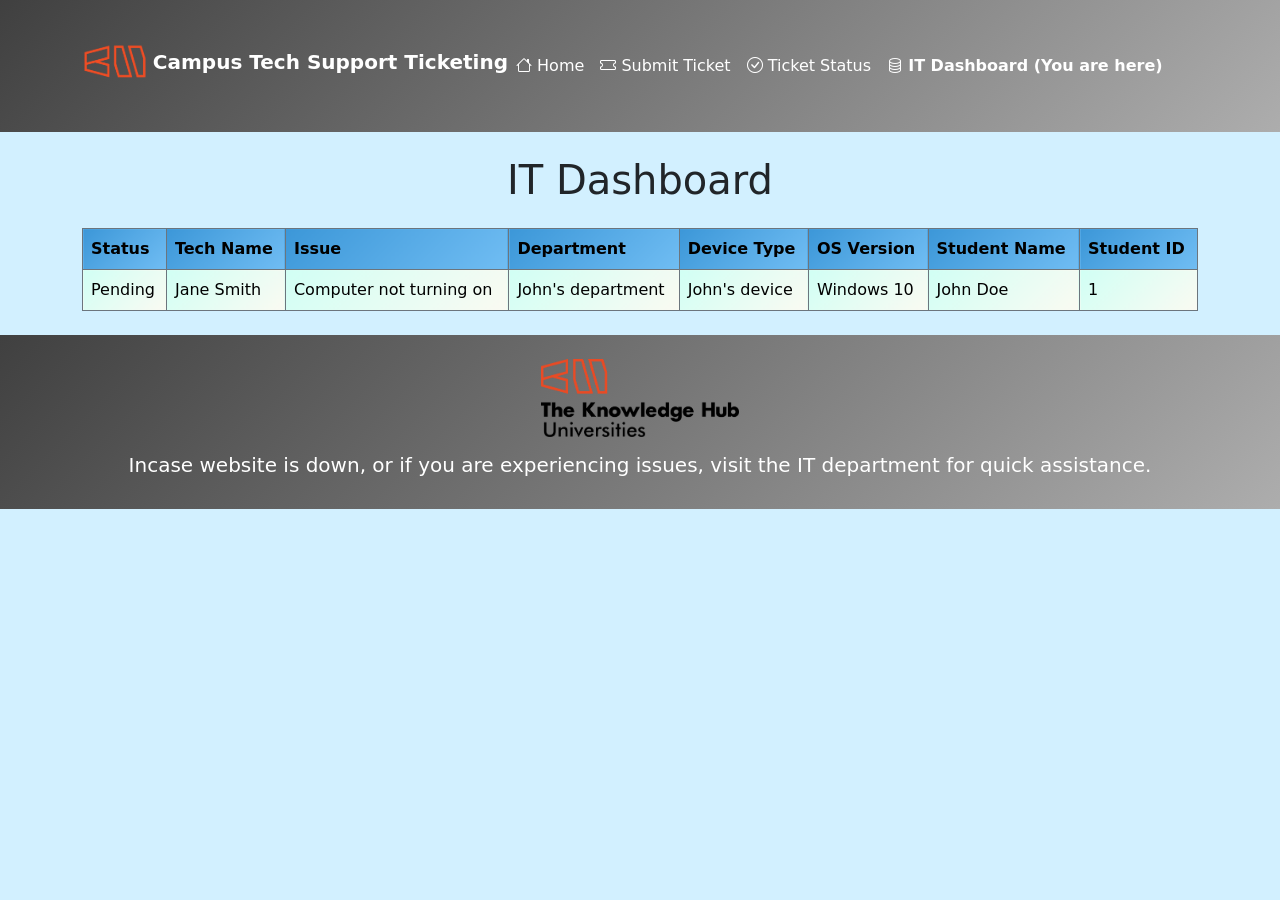
==== dashboard.html @ f161b097 "Fixing color names part 1" ====
<!DOCTYPE html>
<html lang="en">
<head>
    <meta charset="UTF-8">
    <meta name="viewport" content="width=device-width, initial-scale=1.0">
    <title>Dashboard</title>
    <link rel="stylesheet" href="https://cdn.jsdelivr.net/npm/bootstrap@5.3.8/dist/css/bootstrap.min.css" rel="stylesheet" integrity="sha384-sRIl4kxILFvY47J16cr9ZwB07vP4J8+LH7qKQnuqkuIAvNWLzeN8tE5YBujZqJLB" crossorigin="anonymous">
    <link rel="stylesheet" href="https://cdn.jsdelivr.net/npm/bootstrap-icons@1.10.5/font/bootstrap-icons.css">
    <link rel="stylesheet" href="styles.css">
</head>

<body class="bg-lightblue">

    <header class="bg-brandgradient text-white py-4 text-center">
            <nav class="navbar navbar-expand-lg">
                <div class="container align-items-start align-items-lg-center">
                    <a class="navbar-brand h2 fw-bold text-white d-flex align-items-center me-0" href="index.html">
                        <img src="tkhlogo.png" alt="The Knowledge Hub" class="me-1" height="50" >
                        <span class="text-wrap">Campus Tech Support Ticketing</span>
                    </a>
                    
                    <button class="navbar-toggler" type="button" data-bs-toggle="collapse" data-bs-target="#navBar">
                        <span class="navbar-toggler-icon"></span>
                    </button>

                    <div class="collapse navbar-collapse" id="navBar">
                        <ul class="navbar-nav me-auto">
                            <li class="nav-item"><a class="nav-link active text-white" href="index.html"><i class="bi bi-house"></i> Home</a></li>
                            <li class="nav-item"><a class="nav-link text-white" href="ticketform.html"><i class="bi bi-ticket"></i> Submit Ticket</a></li>
                            <li class="nav-item"><a class="nav-link text-white" href="ticketstatus.html"><i class="bi bi-check-circle"></i> Ticket Status</a></li>
                            <li class="nav-item"><a class="nav-link text-white" href="dashboard.html"><i class="bi bi-database"></i> <strong>IT Dashboard (You are here)</strong></a></li>
                        </ul>
                    </div>
                </div>
            </nav>
    </header>

    <main class="container mt-3 py-2">  

        <h1 class="text-center mb-4">IT Dashboard</h1>

        <!-- table-responsive stops the table from overflowing off the screen -->
        <div  class="table-responsive">
            <table class="table table-hover table-bordered border-secondary">
                <thead class="table-header">
                    <tr>
                        <!-- The scope=col don't really matter much, but they helps with accessibility -->
                        <th scope="col">Status</th>
                        <th scope="col">Tech Name</th>
                        <th scope="col">Issue</th>
                        <th scope="col">Department</th>
                        <th scope="col">Device Type</th>
                        <th scope="col">OS Version</th>
                        <th scope="col">Student Name</th>
                        <th scope="col">Student ID</th>
                    </tr>
                </thead>
                <tbody class="table-body">
                    <tr>
                        <td>Pending</td>
                        <td>Jane Smith</td>
                        <td>Computer not turning on</td>
                        <td>John's department</td>
                        <td>John's device</td>
                        <td>Windows 10</td>
                        <td>John Doe</td>
                        <td>1</td>
                    </tr>
                </tbody>
            </table>
        </div>

    </main>

    <footer class="bg-brandgradient text-white py-4 text-center">
        <article>
            <div>
                <img src="tkh.png" alt="The Knowledge Hub" width="198.5" height="77.5" class="mb-3">
            </div>
            <div>
                <h5>Incase website is down, or if you are experiencing issues, visit the IT department for quick assistance.</h5>
            </div>
        </article>
    </footer>

    <script src="https://cdn.jsdelivr.net/npm/bootstrap@5.3.8/dist/js/bootstrap.bundle.min.js" integrity="sha384-FKyoEForCGlyvwx9Hj09JcYn3nv7wiPVlz7YYwJrWVcXK/BmnVDxM+D2scQbITxI" crossorigin="anonymous"></script>

</body>
</html>
---- styles.css ----
/* this is the gray gradient color. used for the header and footer*/
.bg-brandgradient {
    background: #404040;
    background: linear-gradient(135deg,#404040 0%, #adadad 100%);
}

/* this is a solid light blue color. used for background */
.bg-lightblue {
    background-color:#d2f0ff
}

/* this is the blue-pink gradient color. currently not used*/
.bg-bluepinkgradient {
    background: #85dcff;
    background: linear-gradient(135deg,#85dcff 0%, #CF99F7 100%);
}

/* this is the blue gradient color. currently not used*/
.bg-bgbluegradient {
    background: #8CC4FF;
    background: linear-gradient(135deg,#6d92e8 0%, #8CC4FF 100%);
}

/* This is the blue gradient color enabled for table headers */
.table-bgbluegradient th {
    background: #8CC4FF;
    background: linear-gradient(135deg,#6d92e8 0%, #8CC4FF 100%);
}

/* this is the green gradient color. used for green buttons (replacing bg-success)*/
.bg-greengradient {
    background: #208b39;
    background: linear-gradient(135deg,#208b39 0%, #42d765 100%);
}

/* this is the blue gradient color. used for blue buttons (replacing bg-info)*/
.bg-bluegradient {
    background: #51ACED;
    background: linear-gradient(135deg,#3c97d8 0%, #70bdf3 100%);
}

.table-header th {
    background: #51ACED;
    background: linear-gradient(135deg,#3c97d8 0%, #70bdf3 100%);
}

/* this is the yellow gradient color. used for yellow buttons (replacing bg-warning)*/
.bg-yellowgradient {
    background: #e1cc78;
    background: linear-gradient(135deg,#e1cc78 0%, #c2c855 100%);
}

/* this is the white gradient color. used for cards (replacing bg-light)*/
.bg-whitegradient {
    background: #D1FFF4;
    background: linear-gradient(135deg,#D1FFF4 0%, #FAFAF2 100%);
}

/* This is the white griadient color enabled for table bodys */
.table-body td {
    background: #D1FFF4;
    background: linear-gradient(135deg,#D1FFF4 0%, #FAFAF2 100%);
}




/* Stops the navbar brand from overflowing on smaller screens while keeping the hamburger button in place. */
.navbar-brand {
    flex: 1 1 0;

}

@media (min-width: 992px) {
    .navbar-brand {
        flex: 0 1 auto;
    }
}
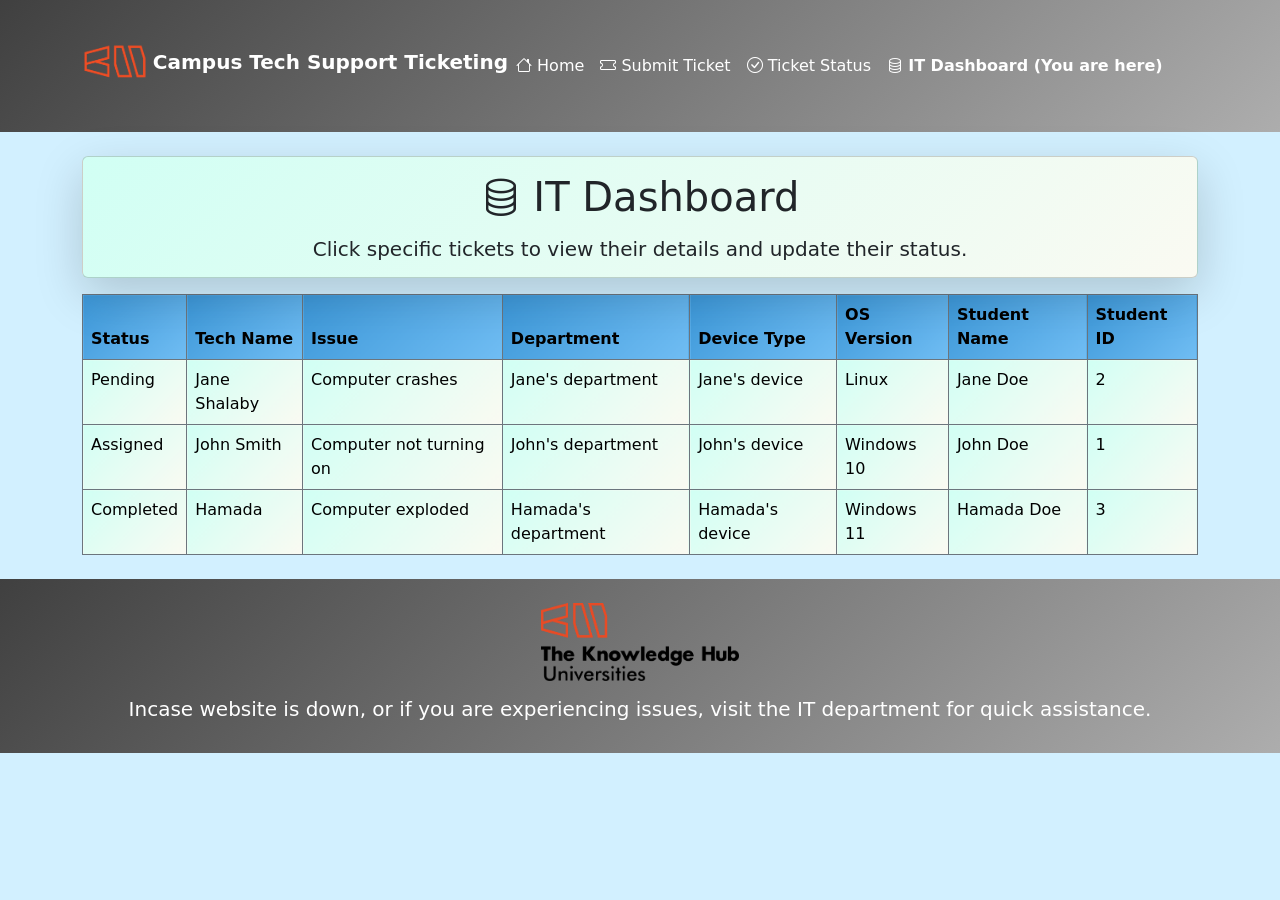
==== commit 6cb6cd50: "Improve IT Dashboard" ====
--- a/dashboard.html
+++ b/dashboard.html
@@ -9,13 +9,13 @@
     <link rel="stylesheet" href="styles.css">
 </head>
 
-<body class="bg-lightblue">
+<body class="bg-brandbg">
 
-    <header class="bg-brandgradient text-white py-4 text-center">
+    <header class="bg-brand text-white py-4 text-center">
             <nav class="navbar navbar-expand-lg">
                 <div class="container align-items-start align-items-lg-center">
                     <a class="navbar-brand h2 fw-bold text-white d-flex align-items-center me-0" href="index.html">
-                        <img src="tkhlogo.png" alt="The Knowledge Hub" class="me-1" height="50" >
+                        <img src="tkhlogo.png" alt="TKH logo" class="me-1" height="50" >
                         <span class="text-wrap">Campus Tech Support Ticketing</span>
                     </a>
                     
@@ -37,14 +37,23 @@
 
     <main class="container mt-3 py-2">  
 
-        <h1 class="text-center mb-4">IT Dashboard</h1>
+        <div class="row g-3">
+            <article class="col-sm-12 col-md-12 col-lg-12 mb-3">
+                <div class="card h-100 bg-brandcard shadow-lg">
+                    <div class="card-body">
+                        <h1 class="card-title text-center mb-3"><i class="bi bi-database"></i> IT Dashboard</h1>
+                        <h5 class="card-text text-center"> Click specific tickets to view their details and update their status.</h5>
+                    </div>
+                </div>
+            </article>
+        </div>
 
         <!-- table-responsive stops the table from overflowing off the screen -->
         <div  class="table-responsive">
             <table class="table table-hover table-bordered border-secondary">
                 <thead class="table-header">
                     <tr>
-                        <!-- The scope=col don't really matter much, but they helps with accessibility -->
+                        <!-- The scope=col doesn't really matter much, but it helps with accessibility -->
                         <th scope="col">Status</th>
                         <th scope="col">Tech Name</th>
                         <th scope="col">Issue</th>
@@ -58,7 +67,18 @@
                 <tbody class="table-body">
                     <tr>
                         <td>Pending</td>
-                        <td>Jane Smith</td>
+                        <td>Jane Shalaby</td>
+                        <td>Computer crashes</td>
+                        <td>Jane's department</td>
+                        <td>Jane's device</td>
+                        <td>Linux</td>
+                        <td>Jane Doe</td>
+                        <td>2</td>
+                    </tr>
+
+                    <tr>
+                        <td>Assigned</td>
+                        <td>John Smith</td>
                         <td>Computer not turning on</td>
                         <td>John's department</td>
                         <td>John's device</td>
@@ -66,13 +86,25 @@
                         <td>John Doe</td>
                         <td>1</td>
                     </tr>
+
+                    <tr>
+                        <td>Completed</td>
+                        <td>Hamada</td>
+                        <td>Computer exploded</td>
+                        <td>Hamada's department</td>
+                        <td>Hamada's device</td>
+                        <td>Windows 11</td>
+                        <td>Hamada Doe</td>
+                        <td>3</td>
+                    </tr>
+
                 </tbody>
             </table>
         </div>
 
     </main>
 
-    <footer class="bg-brandgradient text-white py-4 text-center">
+    <footer class="bg-brand text-white py-4 text-center">
         <article>
             <div>
                 <img src="tkh.png" alt="The Knowledge Hub" width="198.5" height="77.5" class="mb-3">
--- a/styles.css
+++ b/styles.css
@@ -1,13 +1,69 @@
-/* this is the gray gradient color. used for the header and footer*/
-.bg-brandgradient {
+/* Header and Footer color */
+.bg-brand {
     background: #404040;
     background: linear-gradient(135deg,#404040 0%, #adadad 100%);
 }
 
-/* this is a solid light blue color. used for background */
-.bg-lightblue {
+/* Background color */
+.bg-brandbg {
     background-color:#d2f0ff
 }
+
+/* Card background color */
+.bg-brandcard {
+    background: #D1FFF4;
+    background: linear-gradient(135deg,#D1FFF4 0%, #FAFAF2 100%);
+}
+
+/* Table header color */
+.table-header th {
+    background: #51ACED;
+    background: linear-gradient(135deg,#3c97d8 0%, #70bdf3 100%);
+}
+
+/* Table body color */
+.table-body td {
+    background: #D1FFF4;
+    background: linear-gradient(135deg,#D1FFF4 0%, #FAFAF2 100%);
+}
+
+/* this is the green gradient color. used for green buttons (replacing bg-success)*/
+.bg-mainbutton {
+    background: #208b39;
+    background: linear-gradient(135deg,#208b39 0%, #42d765 100%);
+}
+
+/* this is the blue gradient color. used for blue buttons (replacing bg-info)*/
+.bg-secondbutton {
+    background: #51ACED;
+    background: linear-gradient(135deg,#3c97d8 0%, #70bdf3 100%);
+}
+
+/* this is the yellow gradient color. used for yellow buttons (replacing bg-warning)*/
+.bg-thirdbutton {
+    background: #e1cc78;
+    background: linear-gradient(135deg,#e1cc78 0%, #c2c855 100%);
+}
+
+
+
+/* Stops the navbar brand from overflowing on smaller screens 
+   while keeping the hamburger button in place. */
+.navbar-brand {
+    flex: 1 1 0;
+
+}
+
+@media (min-width: 992px) {
+    .navbar-brand {
+        flex: 0 1 auto;
+    }
+}
+
+
+
+
+
 
 /* this is the blue-pink gradient color. currently not used*/
 .bg-bluepinkgradient {
@@ -19,60 +75,4 @@
 .bg-bgbluegradient {
     background: #8CC4FF;
     background: linear-gradient(135deg,#6d92e8 0%, #8CC4FF 100%);
-}
-
-/* This is the blue gradient color enabled for table headers */
-.table-bgbluegradient th {
-    background: #8CC4FF;
-    background: linear-gradient(135deg,#6d92e8 0%, #8CC4FF 100%);
-}
-
-/* this is the green gradient color. used for green buttons (replacing bg-success)*/
-.bg-greengradient {
-    background: #208b39;
-    background: linear-gradient(135deg,#208b39 0%, #42d765 100%);
-}
-
-/* this is the blue gradient color. used for blue buttons (replacing bg-info)*/
-.bg-bluegradient {
-    background: #51ACED;
-    background: linear-gradient(135deg,#3c97d8 0%, #70bdf3 100%);
-}
-
-.table-header th {
-    background: #51ACED;
-    background: linear-gradient(135deg,#3c97d8 0%, #70bdf3 100%);
-}
-
-/* this is the yellow gradient color. used for yellow buttons (replacing bg-warning)*/
-.bg-yellowgradient {
-    background: #e1cc78;
-    background: linear-gradient(135deg,#e1cc78 0%, #c2c855 100%);
-}
-
-/* this is the white gradient color. used for cards (replacing bg-light)*/
-.bg-whitegradient {
-    background: #D1FFF4;
-    background: linear-gradient(135deg,#D1FFF4 0%, #FAFAF2 100%);
-}
-
-/* This is the white griadient color enabled for table bodys */
-.table-body td {
-    background: #D1FFF4;
-    background: linear-gradient(135deg,#D1FFF4 0%, #FAFAF2 100%);
-}
-
-
-
-
-/* Stops the navbar brand from overflowing on smaller screens while keeping the hamburger button in place. */
-.navbar-brand {
-    flex: 1 1 0;
-
-}
-
-@media (min-width: 992px) {
-    .navbar-brand {
-        flex: 0 1 auto;
-    }
 }
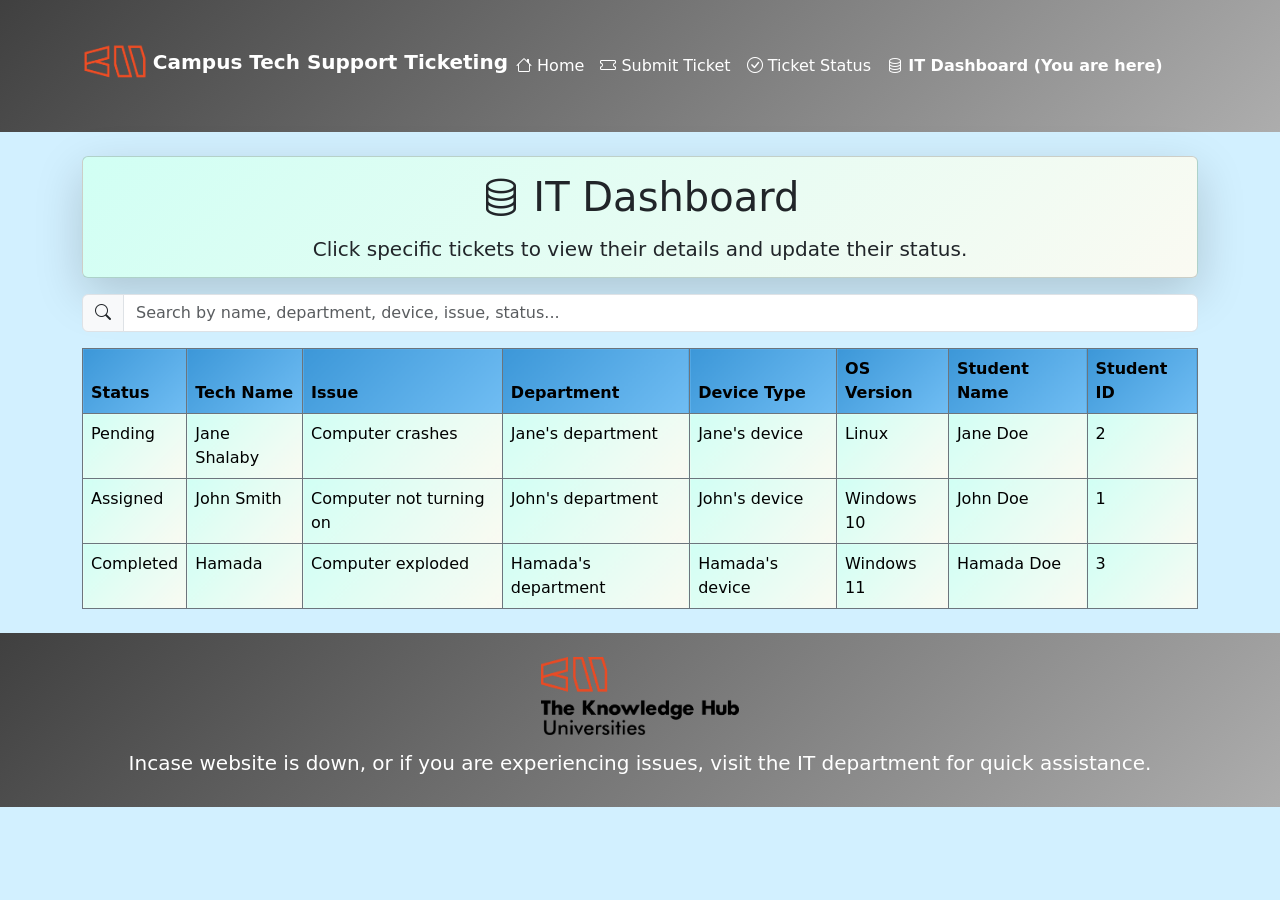
==== commit 59ee188d: "Added search bar" ====
--- a/dashboard.html
+++ b/dashboard.html
@@ -37,6 +37,7 @@
 
     <main class="container mt-3 py-2">  
 
+        <!-- Main text-->
         <div class="row g-3">
             <article class="col-sm-12 col-md-12 col-lg-12 mb-3">
                 <div class="card h-100 bg-brandcard shadow-lg">
@@ -48,9 +49,24 @@
             </article>
         </div>
 
+        <!-- Search bar -->
+        <div class="mb-3">
+            <!-- Label for accessibility -->
+            <label for="tableSearch" class="form-label visually-hidden">Search tickets</label>
+            
+            <div class="input-group">
+                <span class="input-group-text"><i class="bi bi-search"></i></span>
+                <input type="search" id="tableSearch" class="form-control"
+                   placeholder="Search by name, department, device, issue, status..."
+                   autocomplete="off">
+            </div>
+        </div>
+
         <!-- table-responsive stops the table from overflowing off the screen -->
         <div  class="table-responsive">
+            <!-- Table for displaying ticket information    -->
             <table class="table table-hover table-bordered border-secondary">
+                
                 <thead class="table-header">
                     <tr>
                         <!-- The scope=col doesn't really matter much, but it helps with accessibility -->
@@ -64,7 +80,9 @@
                         <th scope="col">Student ID</th>
                     </tr>
                 </thead>
-                <tbody class="table-body">
+
+                <tbody id="ticketTableBody" class="table-body" >
+
                     <tr>
                         <td>Pending</td>
                         <td>Jane Shalaby</td>
@@ -97,7 +115,7 @@
                         <td>Hamada Doe</td>
                         <td>3</td>
                     </tr>
-
+                    
                 </tbody>
             </table>
         </div>
@@ -116,6 +134,38 @@
     </footer>
 
     <script src="https://cdn.jsdelivr.net/npm/bootstrap@5.3.8/dist/js/bootstrap.bundle.min.js" integrity="sha384-FKyoEForCGlyvwx9Hj09JcYn3nv7wiPVlz7YYwJrWVcXK/BmnVDxM+D2scQbITxI" crossorigin="anonymous"></script>
+    
+    <script>
+        const searchInput = document.getElementById("tableSearch");
+        const tableBody = document.getElementById("ticketTableBody");
+
+        searchInput.addEventListener("input", function () {
+            const query = searchInput.value.toLowerCase().trim();
+            const rows = tableBody.querySelectorAll("tr:not(#noResultsRow)");
+            let visibleCount = 0;
+
+            rows.forEach(function (row) {
+                const text = row.textContent.toLowerCase();
+                const match = text.includes(query);
+                row.classList.toggle("d-none", !match);
+                if (match) visibleCount++;
+        });
+
+        // Show or hide the "no results" message
+        let noRow = document.getElementById("noResultsRow");
+        if (visibleCount === 0) {
+            if (!noRow) {
+                noRow = document.createElement("tr");
+                noRow.id = "noResultsRow";
+                noRow.innerHTML = '<td colspan="8" class="text-center text-muted">No matching tickets found.</td>';
+                tableBody.appendChild(noRow);
+            }
+        } else if (noRow) {
+            noRow.remove();
+        }
+        
+    });
+    </script>
 
 </body>
 </html>
--- a/styles.css
+++ b/styles.css
@@ -64,7 +64,6 @@
 
 
 
-
 /* this is the blue-pink gradient color. currently not used*/
 .bg-bluepinkgradient {
     background: #85dcff;
